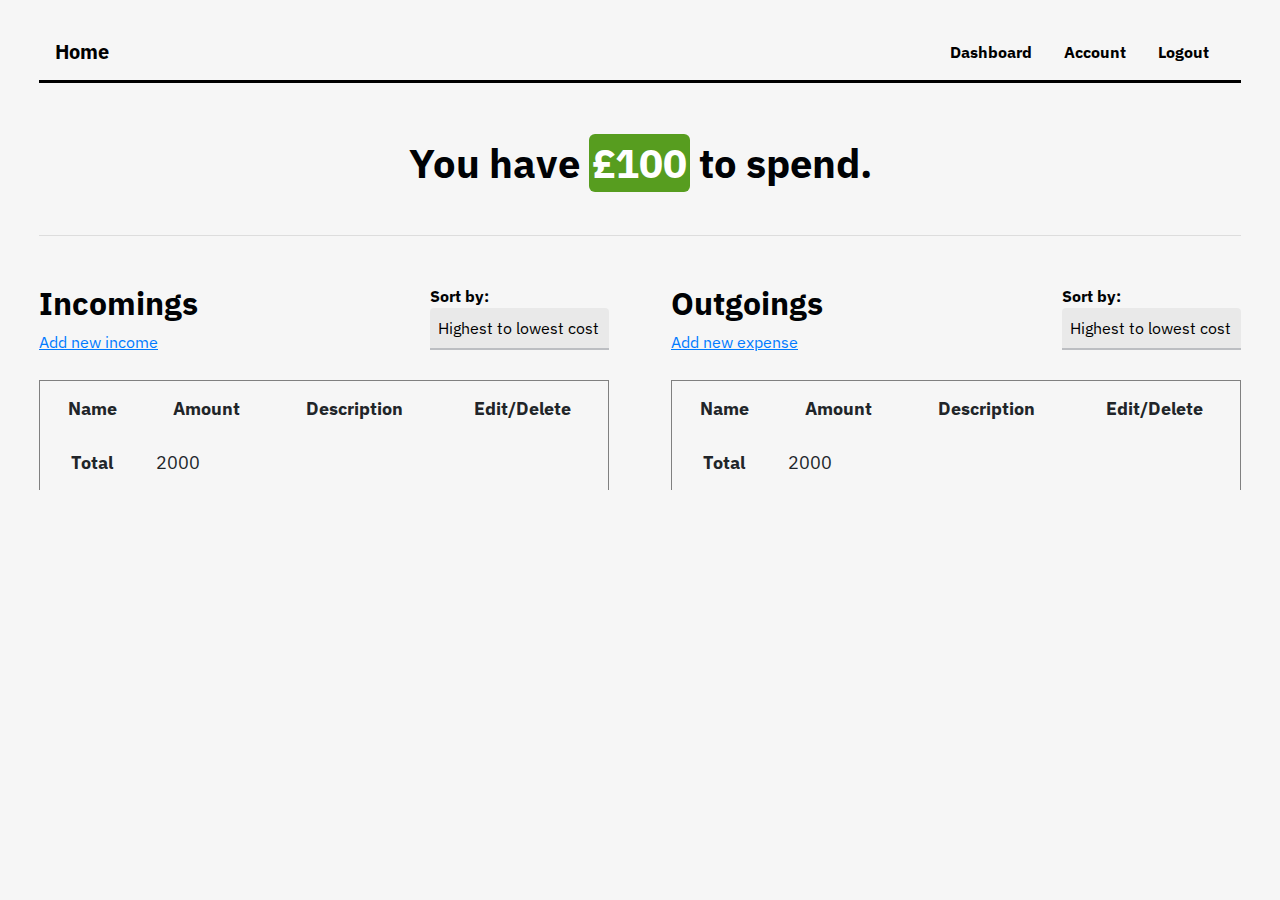
==== pages/index.html @ c0fead15 "Starting to add JS - trying to figure out how to manipulate DOM elements" ====
<!doctype html>
<html lang="en">

<head>
    <!-- Required meta tags -->
    <meta charset="utf-8">
    <meta name="viewport" content="width=device-width, initial-scale=1, shrink-to-fit=no">

    <!-- Bootstrap CSS -->
    <link rel="stylesheet" href="https://stackpath.bootstrapcdn.com/bootstrap/4.3.1/css/bootstrap.min.css"
        integrity="sha384-ggOyR0iXCbMQv3Xipma34MD+dH/1fQ784/j6cY/iJTQUOhcWr7x9JvoRxT2MZw1T" crossorigin="anonymous">

    <!-- Styles and Fonts -->
    <link rel="stylesheet" type="text/css" href="../css/style.css">
    <link href="https://fonts.googleapis.com/css?family=IBM+Plex+Mono|IBM+Plex+Sans:400,400i,700,700i&amp;display=swap"
        rel="stylesheet">

    <!-- Title -->
    <title>Budgeting and Bills</title>
</head>

<body class="wrap">
    <div class="container-fluid">

        <!-- Navbar -->
        <nav class="navbar navbar-expand">
            <div class="container-fluid">
                <div class="navbar-header">
                    <a class="navbar-brand" href="#">Home</a>
                </div>
                <ul class="nav navbar-nav navbar-right">
                    <li><a href="#"><span class=""></span>Dashboard</a></li>
                    <li><a href="#"><span class=""></span>Account</a></li>
                    <li><a href="#"><span class=""></span>Logout</a></li>
                </ul>
            </div>
        </nav>

        <br>

        <!-- Overview Panel -->
        <div class="overview_section">
            <div>
                <h1 class="text-center">You have <span class="monthly_total">£100</span> to spend.</h1>
            </div>
        </div>

        <hr>

        <!--EXPENSES AND INCOMINGS INPUT PANEL -->
        <div class="row">

            <!-- MODAL FOR INPUTING NEW DATA -->
            <div class="modal" id="myModal">
                <div class="modal-dialog">
                    <div class="modal-content">

                        <!-- Modal Header -->
                        <div class="modal-header">
                            <h4 class="modal-title">Modal Heading</h4>
                            <button type="button" class="close" data-dismiss="modal">&times;</button>
                        </div>

                        <!-- Modal body -->
                        <div class="modal-body">
                            Modal body..
                        </div>

                        <!-- Modal footer -->
                        <div class="modal-footer">
                            <button type="button" class="btn btn-danger" data-dismiss="modal">Close</button>
                        </div>

                    </div>
                </div>
            </div>


            <!-- INCOME -->
            <div class="col incomes">
                <header class="head">
                    <div class="left">
                        <h2>Incomings</h2>
                        <a id="new_income" data-toggle="modal" data-target="#myModal" href="#myModal" onclick='check()'>Add new
                            income</a>
                    </div>
                    <form class="right">
                        <labe><b>Sort by:</b></labe><br>
                        <select>
                            <option>Highest to lowest cost</option>
                            <option>Lowest to highest cost</option>
                            <option>Alphabetically</option>
                        </select>
                    </form>
                </header>

                <br><br>

                <!-- <div class="landing tac">
                        <h2 class="mb2">No income to show</h2>
                        <p class="mb0">You've got no bills to pay at the moment. <a href="/bills/add">Add one</a> if you
                            need to!</p>
                    </div> -->
                <div aria-hidden="true" class="breakdown flex">
                    <!-- <div class="breakdown__section" style="
                                    --itemColor: #000000;
                                    width: 1.6715830875123%;
                                ">
                    </div> -->
                </div>

                <table class="table borderless" id="income_list">
                    <thead>
                        <tr>
                            <th>Name</th>
                            <th class="table_float_right">Amount</th>
                            <th>Description</th>
                            <th>Edit/Delete</th>
                        </tr>
                    </thead>
                    <tbody>
                        <!-- <tr>
                            <td>Rent</td>
                            <td>1300</td>
                            <td>Rent</td>
                            <td>Edit/Delete</td>
                        </tr> -->
                    </tbody>
                    <tfoot>
                        <tr>
                            <th class="table_float_right">Total</th>
                            <td>2000</td>
                            <td colspan="2"></td>
                        </tr>
                    </tfoot>
                </table>
            </div>

            <!-- EXPENSES -->
            <div class="col expenses">
                <header class="head">
                    <div class="left">
                        <h2>Outgoings</h2>
                        <a id="new_expense"  data-toggle="modal" data-target="#myModal" href="#myModal" onclick='check()' >Add new expense</a>
                    </div>
                    <form class="right">
                        <labe><b>Sort by:</b></labe><br>
                        <select>
                            <option>Highest to lowest cost</option>
                            <option>Lowest to highest cost</option>
                            <option>Alphabetically</option>
                        </select>
                    </form>
                </header>

                <br><br>

                <!-- <div class="landing tac">
                        <h2 class="mb2">No expenses to show</h2>
                        <p class="mb0">You've got no bills to pay at the moment. <a href="/bills/add">Add one</a> if you
                            need to!</p>
                    </div> -->
                <div aria-hidden="true" class="breakdown flex">
                    <!-- <div class="breakdown__section" style="
                                        --itemColor: #000000;
                                        width: 83.579154375615%;
                                    ">
                            <span class="breakdown__item-name"></span></div> -->
                </div>
                <table class="table" id="expenses_list">
                    <thead>
                        <tr>
                            <th>Name</th>
                            <th>Amount</th>
                            <th>Description</th>
                            <th>Edit/Delete</th>
                        </tr>
                    </thead>
                    <tbody>
                        <!-- <tr>
                                    <td>Rent</td>
                                    <td>1300</td>
                                    <td>Rent</td>
                                    <td>Edit/Delete</td>
                                </tr> -->
                    </tbody>
                    <tfoot>
                        <tr>
                            <th>Total</th>
                            <td>2000</td>
                            <td colspan="2"></td>
                        </tr>
                    </tfoot>
                </table>
            </div>
        </div>
    </div>

    <footer>
    </footer>


    <script type='text/javascript'>
        function check() {
            if (document.getElementById('new_income')) {
                var modal = document.getElementById('myModal');
                document.querySelector('.modal-title').innerHTML = "Add a new income"
            } else if (document.getElementById('new_expense')) {
                var modal = document.getElementById('myModal');
                document.querySelector('.modal-title').innerHTML = "New a new expense"
                
            }
        }
    </script>


    <!-- jQuery first, then Popper.js, then Bootstrap JS -->
    <script src="https://code.jquery.com/jquery-3.3.1.slim.min.js"
        integrity="sha384-q8i/X+965DzO0rT7abK41JStQIAqVgRVzpbzo5smXKp4YfRvH+8abtTE1Pi6jizo" crossorigin="anonymous">
    </script>
    <script src="https://cdnjs.cloudflare.com/ajax/libs/popper.js/1.14.7/umd/popper.min.js"
        integrity="sha384-UO2eT0CpHqdSJQ6hJty5KVphtPhzWj9WO1clHTMGa3JDZwrnQq4sF86dIHNDz0W1" crossorigin="anonymous">
    </script>
    <script src="https://stackpath.bootstrapcdn.com/bootstrap/4.3.1/js/bootstrap.min.js"
        integrity="sha384-JjSmVgyd0p3pXB1rRibZUAYoIIy6OrQ6VrjIEaFf/nJGzIxFDsf4x0xIM+B07jRM" crossorigin="anonymous">
    </script>
</body>

</html>
---- css/style.css ----
:root {
    --highlight: #e54120;
    --gray0: #000205;
    --gray1: #36393f;
    --gray2: #bcbec2;
    --gray3: #f6f6f6;
    --red: #e54120;
    --text: var(--gray0);
    --meta: var(--gray1);
    --divider: var(--gray2);
    --background: var(--gray3);
    --safe: #579d1f;
    --unsafe: var(--red);
    --frugal: #ff9900;
    --inputBg: rgba(0, 0, 0, 0.05);
    --inputFocus: rgba(4, 89, 219, 0.1);
    --inputFocusBorder: #0459db;
}

body {
    font-family: 'IBM Plex Sans', sans-serif;
    color: var(--text);
    background-color: var(--background);
}


h1 {
    font-weight: bold;
    margin-bottom: 3rem;
}

h2 {
    font-weight: bold;
}


th {
    text-align: center;
}

hr {
    margin-top: 3rem;
    margin-bottom: 3rem;
}

a {
    text-decoration: underline;
}

select {
    box-sizing: border-box;
    padding: .25em .75em;
    background-color: var(--inputBg);
    -webkit-appearance: none;
    appearance: none;
    border: none;
    border-bottom: 2px solid var(--divider);
    border-radius: 4px 4px 0 0;
    background: var(--inputBg);
    padding: 0.5rem;
    -webkit-appearance: none;
    -moz-appearance: none;
    appearance: none;
    /* Remove default arrow */
}



/* table {
    margin-top: 3em;
    border-top-right-radius: 5px;
    border-top-left-radius: 5px;
    border-collapse: separate;
    border-top: 1px solid gray;
    border-left: 1px solid gray;
    border-right: 1px solid gray;
    font-size: 1.15em;
}

.table>tbody>tr>td, .table>tbody>tr>th,
.table>tfoot>tr>td, .table>tfoot>tr>th,
.table>thead>tr>td, .table>thead>tr>th
{
  border: 0
}

.table>tfoot>tr>td, .table>tfoot>tr>th {
    border: 1px solid black'
} */

.table>tbody>tr>td,
.table>tbody>tr>th,
.table>tfoot>tr>td,
.table>tfoot>tr>th,
.table>thead>tr>td,
.table>thead>tr>th {
    border: 0
}

.breakdown {
    margin-top: 3em;
    background-color: gray;
    border-top-right-radius: 5px;
    border-top-left-radius: 5px;
}

table {

    border-top: 1px solid gray;
    border-left: 1px solid gray;
    border-right: 1px solid gray;
    font-size: 1.15em;
    border-collapse: separate;
    border-spacing: 2px;
    border-color: grey;
}

thead {
    display: table-header-group;
    vertical-align: middle;
}

tbody {
    display: table-row-group;
    vertical-align: middle;
}

tfoot {
    display: table-footer-group;
    vertical-align: middle;
}

.navbar {
    background-color: var(--background);
    border-bottom: 3px solid black;
}

.navbar a {
    font-weight: 700;
    text-decoration: none;
    color: black;
}

.navbar-nav li {
    padding-left: 1rem;
    padding-right: 1rem;
    position: inline;
}

.left {
    float: left;
}

.right {
    float: right;
}

.form__field input,
.form__field select,
.form__field textarea {
    box-sizing: border-box;
    color: inherit;
    width: 100%;
    min-height: 2rem;
    padding: .25em .75em;
    background-color: var(--inputBg);
    -webkit-appearance: none;
    appearance: none;
    border: none;
    border-bottom: 2px solid var(--divider);
    border-radius: 4px 4px 0 0;
    font-weight: 400;
}

.wrap {
    max-width: 84rem;
    padding: 1.5rem;
    margin: 0 auto;
}

.container {
    margin: 0 0 0 0;
}

.incomes {
    margin-right: 1em;
}

.expenses {
    margin-left: 1em;
}

.overview_section {
    margin-top: 2em;
}

.monthly_total {
    background-color: var(--safe) ;
    border-radius: 6px;
    padding-top: 3px;
    padding-bottom: 3px;
    padding-right: 3px;
    padding-left: 3px;
    color: white;
}
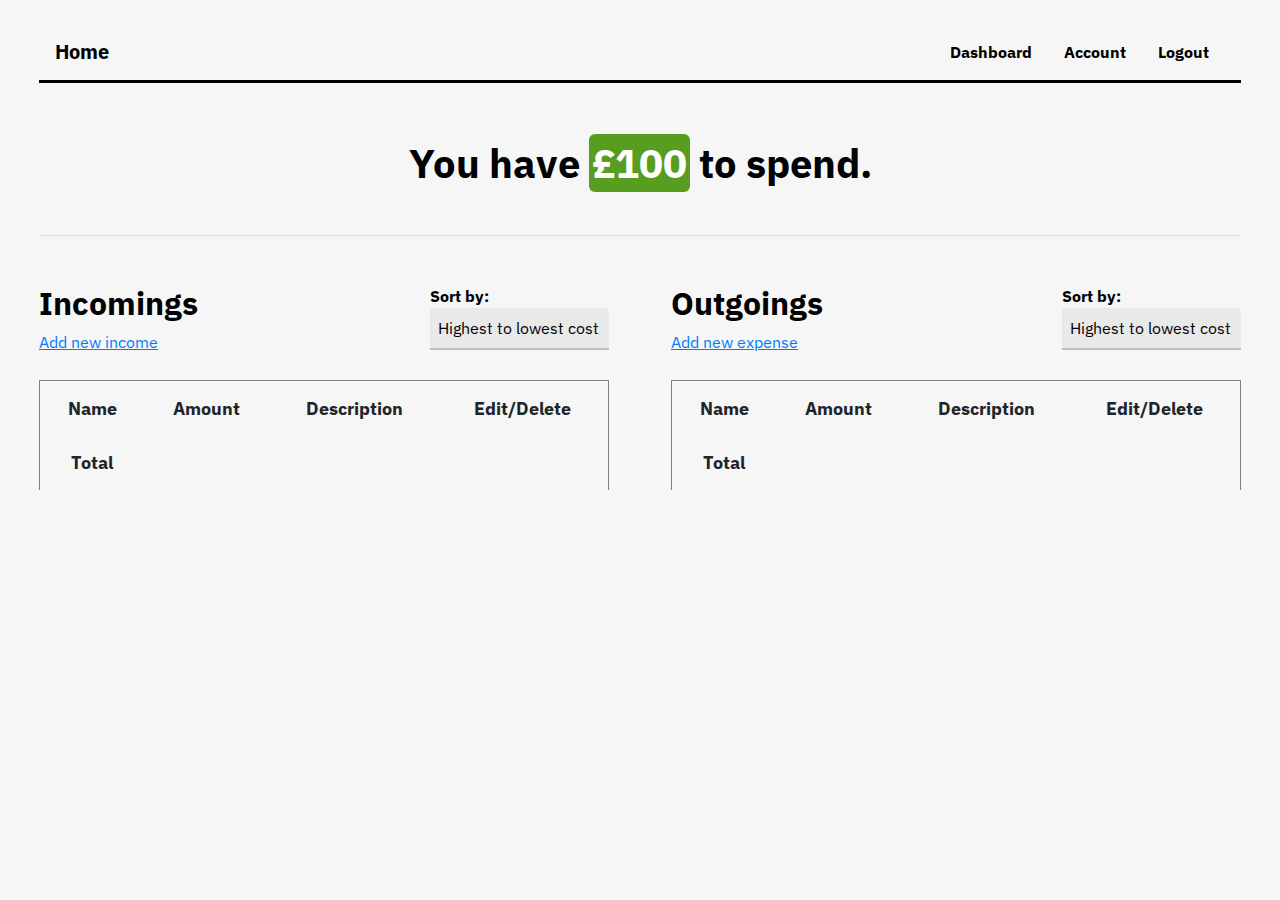
==== commit 327cd4c3: "Added functionality to add new UI elements, can now append new incomes and expenses" ====
--- a/pages/index.html
+++ b/pages/index.html
@@ -50,30 +50,79 @@
         <!--EXPENSES AND INCOMINGS INPUT PANEL -->
         <div class="row">
 
-            <!-- MODAL FOR INPUTING NEW DATA -->
-            <div class="modal" id="myModal">
+            <!-- MODAL FOR INPUTING NEW INCOME -->
+            <div class="modal" id="incomeModal">
                 <div class="modal-dialog">
                     <div class="modal-content">
 
                         <!-- Modal Header -->
                         <div class="modal-header">
-                            <h4 class="modal-title">Modal Heading</h4>
+                            <h3 class="modal-title">Add new income</h3>
                             <button type="button" class="close" data-dismiss="modal">&times;</button>
                         </div>
 
                         <!-- Modal body -->
                         <div class="modal-body">
-                            Modal body..
+                            <div class="form-field">
+                                <label><b>Income name</b></label><br>
+                                <input type="text" name="name" value="" id="income-name" placeholder="Rent" list="incomings">
+                            </div>
+                            <div class="form-field">
+                                <label><b>Income description</b></label>
+                                <textarea name="description" cols="40" rows="3" id="income-description"
+                                    placeholder="Home, home on the range"></textarea> </div>
+                            <div class="form-field">
+                                <label><b>Amount(in £)</b></label><br>
+                                <input type="text" name="amount" value="" id="income-amount" placeholder="400">
+                            </div>
                         </div>
 
                         <!-- Modal footer -->
                         <div class="modal-footer">
-                            <button type="button" class="btn btn-danger" data-dismiss="modal">Close</button>
-                        </div>
-
-                    </div>
-                </div>
-            </div>
+                            <!-- <button type="button" class="btn btn-danger mr-auto" data-dismiss="modal">Cancel</button> -->
+                            <button type="button" value="+" class="btn btn-success btn-block" id="income-button" data-dismiss="modal">Add</button>
+                        </div>
+
+                    </div>
+                </div>
+            </div>
+
+            <!-- MODAL FOR INPUTING NEW EXPENSE -->
+            <div class="modal" id="expenseModal">
+                    <div class="modal-dialog">
+                        <div class="modal-content">
+    
+                            <!-- Modal Header -->
+                            <div class="modal-header">
+                                <h3 class="modal-title">Add new expense</h3>
+                                <button type="button" class="close" data-dismiss="modal">&times;</button>
+                            </div>
+    
+                            <!-- Modal body -->
+                            <div class="modal-body">
+                                <div class="form-field">
+                                    <label><b>Expense name</b></label><br>
+                                    <input type="text" name="name" value="" id="expense-name" placeholder="Rent" list="outgoings">
+                                </div>
+                                <div class="form-field">
+                                    <label><b>Expense description</b></label>
+                                    <textarea name="description" cols="40" rows="3" id="expense-description"
+                                        placeholder="Home, home on the range"></textarea> </div>
+                                <div class="form-field">
+                                    <label><b>Amount(in £)</b></label><br>
+                                    <input type="text" name="amount" value="" id="expense-amount" placeholder="400">
+                                </div>
+                            </div>
+    
+                            <!-- Modal footer -->
+                            <div class="modal-footer">
+                                <!-- <button type="button" class="btn btn-danger mr-auto" data-dismiss="modal">Cancel</button> -->
+                                <button type="button" value="-" class="btn btn-success btn-block" id="expense-button" data-dismiss="modal">Add</button>
+                            </div>
+    
+                        </div>
+                    </div>
+                </div>
 
 
             <!-- INCOME -->
@@ -81,7 +130,7 @@
                 <header class="head">
                     <div class="left">
                         <h2>Incomings</h2>
-                        <a id="new_income" data-toggle="modal" data-target="#myModal" href="#myModal" onclick='check()'>Add new
+                        <a id="new_income" data-toggle="modal" data-target="#incomeModal" href="#incomeModal">Add new
                             income</a>
                     </div>
                     <form class="right">
@@ -118,18 +167,18 @@
                             <th>Edit/Delete</th>
                         </tr>
                     </thead>
-                    <tbody>
-                        <!-- <tr>
-                            <td>Rent</td>
-                            <td>1300</td>
-                            <td>Rent</td>
-                            <td>Edit/Delete</td>
+                    <tbody class="income_container">
+                        <!-- <tr id="income-0">
+                            <td class="income_name_row">Rent</td>
+                            <td class="income_amount_row">1300</td>
+                            <td class="income_description_row">Rent</td>
+                            <td class="delete_edit_income"><a class="edit_income_button">Edit</a> | <a class="delete_income_button">Delete</a></td>
                         </tr> -->
                     </tbody>
                     <tfoot>
                         <tr>
                             <th class="table_float_right">Total</th>
-                            <td>2000</td>
+                            <td></td>
                             <td colspan="2"></td>
                         </tr>
                     </tfoot>
@@ -141,7 +190,8 @@
                 <header class="head">
                     <div class="left">
                         <h2>Outgoings</h2>
-                        <a id="new_expense"  data-toggle="modal" data-target="#myModal" href="#myModal" onclick='check()' >Add new expense</a>
+                        <a id="new_expense" data-toggle="modal" data-target="#expenseModal" href="#expenseModal">Add new
+                            expense</a>
                     </div>
                     <form class="right">
                         <labe><b>Sort by:</b></labe><br>
@@ -176,18 +226,18 @@
                             <th>Edit/Delete</th>
                         </tr>
                     </thead>
-                    <tbody>
-                        <!-- <tr>
-                                    <td>Rent</td>
-                                    <td>1300</td>
-                                    <td>Rent</td>
-                                    <td>Edit/Delete</td>
-                                </tr> -->
+                    <tbody class="expenses_container">
+                        <!-- <tr id="expense-0">
+                            <td class="expense_name_row">Rent</td>
+                            <td class="expense_amount_row">1300</td>
+                            <td class="expense_description_row">Rent</td>
+                            <td class="delete_edit_expense"><a class="edit_expense_button">Edit</a> | <a class="delete_expense_button">Delete</a></td>
+                        </tr> -->
                     </tbody>
                     <tfoot>
                         <tr>
                             <th>Total</th>
-                            <td>2000</td>
+                            <td></td>
                             <td colspan="2"></td>
                         </tr>
                     </tfoot>
@@ -200,19 +250,8 @@
     </footer>
 
 
-    <script type='text/javascript'>
-        function check() {
-            if (document.getElementById('new_income')) {
-                var modal = document.getElementById('myModal');
-                document.querySelector('.modal-title').innerHTML = "Add a new income"
-            } else if (document.getElementById('new_expense')) {
-                var modal = document.getElementById('myModal');
-                document.querySelector('.modal-title').innerHTML = "New a new expense"
-                
-            }
-        }
-    </script>
-
+    <!-- My script -->
+    <script src="../scripts/script.js"></script>
 
     <!-- jQuery first, then Popper.js, then Bootstrap JS -->
     <script src="https://code.jquery.com/jquery-3.3.1.slim.min.js"
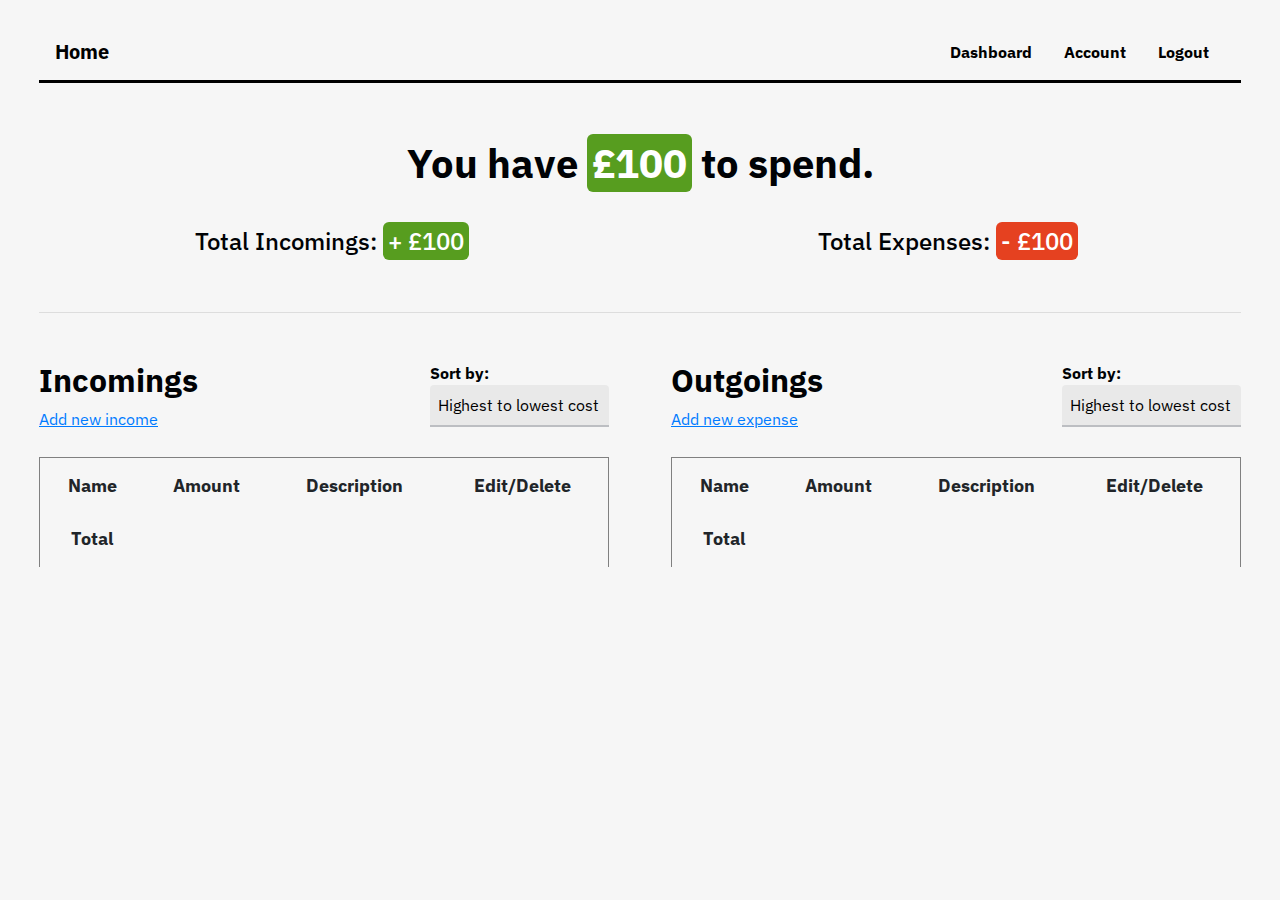
==== commit e9ce3447: "Making budget update on the UI" ====
--- a/pages/index.html
+++ b/pages/index.html
@@ -43,6 +43,15 @@
             <div>
                 <h1 class="text-center">You have <span class="monthly_total">£100</span> to spend.</h1>
             </div>
+            <div class="row">
+                <div class="col totals_overview" >
+                    <h4 class="text-center">Total Incomings: <span class="monthly_total_income">+ £100</span></h4>
+                </div>
+                <div class="col totals_overview">
+                    <h4 class="text-center">Total Expenses: <span class="monthly_total_expense">- £100</span></h4>
+                </div>
+            </div>
+
         </div>
 
         <hr>
@@ -65,7 +74,8 @@
                         <div class="modal-body">
                             <div class="form-field">
                                 <label><b>Income name</b></label><br>
-                                <input type="text" name="name" value="" id="income-name" placeholder="Rent" list="incomings">
+                                <input type="text" name="name" value="" id="income-name" placeholder="Rent"
+                                    list="incomings">
                             </div>
                             <div class="form-field">
                                 <label><b>Income description</b></label>
@@ -80,7 +90,8 @@
                         <!-- Modal footer -->
                         <div class="modal-footer">
                             <!-- <button type="button" class="btn btn-danger mr-auto" data-dismiss="modal">Cancel</button> -->
-                            <button type="button" value="+" class="btn btn-success btn-block" id="income-button" data-dismiss="modal">Add</button>
+                            <button type="button" value="+" class="btn btn-success btn-block" id="income-button"
+                                data-dismiss="modal">Add</button>
                         </div>
 
                     </div>
@@ -89,40 +100,42 @@
 
             <!-- MODAL FOR INPUTING NEW EXPENSE -->
             <div class="modal" id="expenseModal">
-                    <div class="modal-dialog">
-                        <div class="modal-content">
-    
-                            <!-- Modal Header -->
-                            <div class="modal-header">
-                                <h3 class="modal-title">Add new expense</h3>
-                                <button type="button" class="close" data-dismiss="modal">&times;</button>
-                            </div>
-    
-                            <!-- Modal body -->
-                            <div class="modal-body">
-                                <div class="form-field">
-                                    <label><b>Expense name</b></label><br>
-                                    <input type="text" name="name" value="" id="expense-name" placeholder="Rent" list="outgoings">
-                                </div>
-                                <div class="form-field">
-                                    <label><b>Expense description</b></label>
-                                    <textarea name="description" cols="40" rows="3" id="expense-description"
-                                        placeholder="Home, home on the range"></textarea> </div>
-                                <div class="form-field">
-                                    <label><b>Amount(in £)</b></label><br>
-                                    <input type="text" name="amount" value="" id="expense-amount" placeholder="400">
-                                </div>
-                            </div>
-    
-                            <!-- Modal footer -->
-                            <div class="modal-footer">
-                                <!-- <button type="button" class="btn btn-danger mr-auto" data-dismiss="modal">Cancel</button> -->
-                                <button type="button" value="-" class="btn btn-success btn-block" id="expense-button" data-dismiss="modal">Add</button>
-                            </div>
-    
-                        </div>
-                    </div>
-                </div>
+                <div class="modal-dialog">
+                    <div class="modal-content">
+
+                        <!-- Modal Header -->
+                        <div class="modal-header">
+                            <h3 class="modal-title">Add new expense</h3>
+                            <button type="button" class="close" data-dismiss="modal">&times;</button>
+                        </div>
+
+                        <!-- Modal body -->
+                        <div class="modal-body">
+                            <div class="form-field">
+                                <label><b>Expense name</b></label><br>
+                                <input type="text" name="name" value="" id="expense-name" placeholder="Rent"
+                                    list="outgoings">
+                            </div>
+                            <div class="form-field">
+                                <label><b>Expense description</b></label>
+                                <textarea name="description" cols="40" rows="3" id="expense-description"
+                                    placeholder="Home, home on the range"></textarea> </div>
+                            <div class="form-field">
+                                <label><b>Amount(in £)</b></label><br>
+                                <input type="text" name="amount" value="" id="expense-amount" placeholder="400">
+                            </div>
+                        </div>
+
+                        <!-- Modal footer -->
+                        <div class="modal-footer">
+                            <!-- <button type="button" class="btn btn-danger mr-auto" data-dismiss="modal">Cancel</button> -->
+                            <button type="button" value="-" class="btn btn-success btn-block" id="expense-button"
+                                data-dismiss="modal">Add</button>
+                        </div>
+
+                    </div>
+                </div>
+            </div>
 
 
             <!-- INCOME -->
--- a/css/style.css
+++ b/css/style.css
@@ -24,9 +24,10 @@
 }
 
 
-h1 {
+h1,
+h3 {
     font-weight: bold;
-    margin-bottom: 3rem;
+    /* margin-bottom: 3rem; */
 }
 
 h2 {
@@ -194,12 +195,88 @@
     margin-top: 2em;
 }
 
-.monthly_total {
-    background-color: var(--safe) ;
+.monthly_total, .monthly_total_income{
+    background-color: var(--safe);
     border-radius: 6px;
     padding-top: 3px;
     padding-bottom: 3px;
-    padding-right: 3px;
-    padding-left: 3px;
+    padding-right: 5px;
+    padding-left: 5px;
     color: white;
-}+}
+
+.monthly_total_expense {
+    background-color: var(--red);
+    border-radius: 6px;
+    padding-top: 3px;
+    padding-bottom: 3px;
+    padding-right: 5px;
+    padding-left: 5px;
+    color: white;
+}
+
+.form-field {
+    max-width: 24em;
+    margin-bottom: 1.5rem;
+}
+
+.form-field input,
+.fform-field select,
+.form-field textarea {
+    box-sizing: border-box;
+    color: inherit;
+    width: 100%;
+    min-height: 2rem;
+    padding: .25em .75em;
+    background-color: var(--inputBg);
+    -webkit-appearance: none;
+    appearance: none;
+    border: none;
+    border-bottom: 2px solid var(--divider);
+    border-radius: 4px 4px 0 0;
+}
+
+.modal {
+    margin: 0 auto;
+}
+
+.modal-content {
+    background-color: var(--background);
+}
+
+.btn-success {
+    padding: 0.5em;
+    border-radius: 6px;
+    color: white;
+}
+
+/* .tooltip {
+    position: relative;
+    display: inline-block;
+    border-bottom: 1px dotted black;
+  }
+  
+  .tooltip .tooltiptext {
+    visibility: hidden;
+    width: 120px;
+    background-color: black;
+    color: #fff;
+    text-align: center;
+    border-radius: 6px;
+    padding: 5px 0;
+  
+    /* Position the tooltip */
+    /* position: absolute;
+    z-index: 1;
+  }
+  
+  .tooltip:hover .tooltiptext {
+    visibility: visible;
+  } */
+
+  .totals_overview {
+      /* border:1px solid var(--gray2);  */
+      padding-top: 2em; 
+      /* margin: 1em;  */
+      border-radius: 6px;"
+  }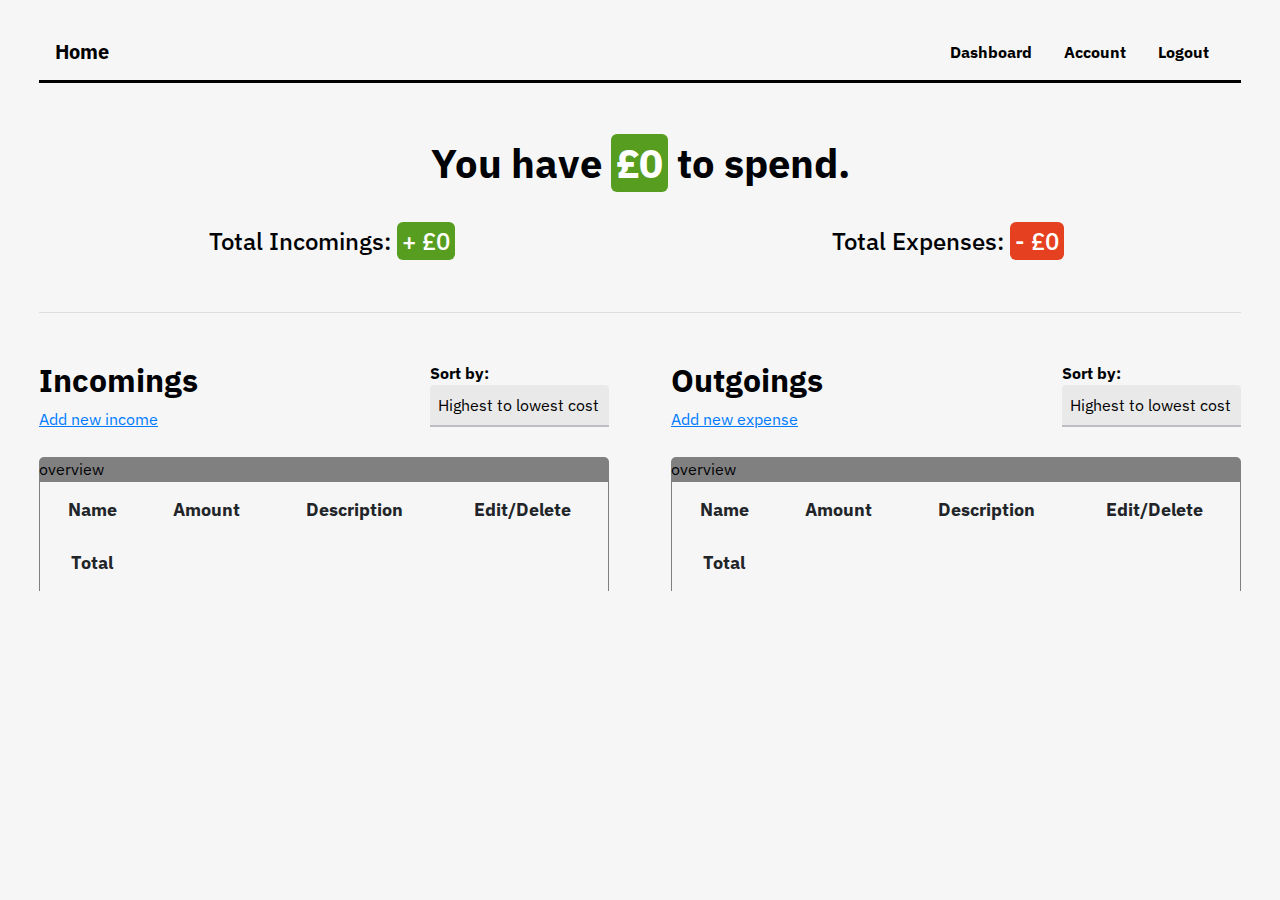
==== commit 9937a327: "Begining to add remove item functionality" ====
--- a/pages/index.html
+++ b/pages/index.html
@@ -20,7 +20,7 @@
 </head>
 
 <body class="wrap">
-    <div class="container-fluid">
+    <main class="container-fluid">
 
         <!-- Navbar -->
         <nav class="navbar navbar-expand">
@@ -34,30 +34,28 @@
                     <li><a href="#"><span class=""></span>Logout</a></li>
                 </ul>
             </div>
-        </nav>
-
-        <br>
+        </nav><br>
 
         <!-- Overview Panel -->
-        <div class="overview_section">
+        <section class="overview-section">
             <div>
-                <h1 class="text-center">You have <span class="monthly_total">£100</span> to spend.</h1>
+                <h1 class="text-center">You have <span class="monthly-total">£0</span> to spend.</h1>
             </div>
             <div class="row">
-                <div class="col totals_overview" >
-                    <h4 class="text-center">Total Incomings: <span class="monthly_total_income">+ £100</span></h4>
-                </div>
-                <div class="col totals_overview">
-                    <h4 class="text-center">Total Expenses: <span class="monthly_total_expense">- £100</span></h4>
-                </div>
-            </div>
-
-        </div>
+                <div class="col totals-overview">
+                    <h4 class="text-center">Total Incomings: <span class="monthly-total-income">+ £0</span></h4>
+                </div>
+                <div class="col totals-overview">
+                    <h4 class="text-center">Total Expenses: <span class="monthly-total-expense">- £0</span></h4>
+                </div>
+            </div>
+
+        </section>     
 
         <hr>
 
         <!--EXPENSES AND INCOMINGS INPUT PANEL -->
-        <div class="row">
+        <section class="row">
 
             <!-- MODAL FOR INPUTING NEW INCOME -->
             <div class="modal" id="incomeModal">
@@ -139,7 +137,7 @@
 
 
             <!-- INCOME -->
-            <div class="col incomes">
+            <section class="col incomes">
                 <header class="head">
                     <div class="left">
                         <h2>Incomings</h2>
@@ -158,17 +156,30 @@
 
                 <br><br>
 
+                <!-- <div class="items_lists_incomes">
+                    <div class="landing tac row">
+                        <h2 class="mb2">No expenses to show</h2>
+                        <p class="mb0">You\'ve got no bills to pay at the moment. <a href="/bills/add">Add one</a> if
+                            you need to!</p>
+                    </div>
+                </div> -->
+
+                <!-- paste incomes table here -->
+                <!-- <div class="landing tac">
+                        <h2 class="mb2">No expenses to show</h2>
+                        <p class="mb0">You've got no bills to pay at the moment. <a href="/bills/add">Add one</a> if you
+                            need to!</p>
+                    </div> -->
+
+
+
                 <!-- <div class="landing tac">
                         <h2 class="mb2">No income to show</h2>
                         <p class="mb0">You've got no bills to pay at the moment. <a href="/bills/add">Add one</a> if you
                             need to!</p>
                     </div> -->
                 <div aria-hidden="true" class="breakdown flex">
-                    <!-- <div class="breakdown__section" style="
-                                    --itemColor: #000000;
-                                    width: 1.6715830875123%;
-                                ">
-                    </div> -->
+                    <div class="breakdown-section">overview</div>
                 </div>
 
                 <table class="table borderless" id="income_list">
@@ -182,11 +193,11 @@
                     </thead>
                     <tbody class="income_container">
                         <!-- <tr id="income-0">
-                            <td class="income_name_row">Rent</td>
-                            <td class="income_amount_row">1300</td>
-                            <td class="income_description_row">Rent</td>
-                            <td class="delete_edit_income"><a class="edit_income_button">Edit</a> | <a class="delete_income_button">Delete</a></td>
-                        </tr> -->
+                                <td class="income_name_row">Rent</td>
+                                <td class="income_amount_row">1300</td>
+                                <td class="income_description_row">Rent</td>
+                                <td class="delete_edit_income"><a class="edit_income_button">Edit</a> | <a class="delete_income_button">Delete</a></td>
+                            </tr> -->
                     </tbody>
                     <tfoot>
                         <tr>
@@ -196,7 +207,10 @@
                         </tr>
                     </tfoot>
                 </table>
-            </div>
+
+
+
+            </section>
 
             <!-- EXPENSES -->
             <div class="col expenses">
@@ -218,17 +232,15 @@
 
                 <br><br>
 
-                <!-- <div class="landing tac">
-                        <h2 class="mb2">No expenses to show</h2>
-                        <p class="mb0">You've got no bills to pay at the moment. <a href="/bills/add">Add one</a> if you
-                            need to!</p>
-                    </div> -->
+                <div class="items_lists_expenses"></div>
+
+                <!-- paste expenses table here -->
+
+
+
+
                 <div aria-hidden="true" class="breakdown flex">
-                    <!-- <div class="breakdown__section" style="
-                                        --itemColor: #000000;
-                                        width: 83.579154375615%;
-                                    ">
-                            <span class="breakdown__item-name"></span></div> -->
+                    <div class="breakdown-section">overview</div>
                 </div>
                 <table class="table" id="expenses_list">
                     <thead>
@@ -241,11 +253,11 @@
                     </thead>
                     <tbody class="expenses_container">
                         <!-- <tr id="expense-0">
-                            <td class="expense_name_row">Rent</td>
-                            <td class="expense_amount_row">1300</td>
-                            <td class="expense_description_row">Rent</td>
-                            <td class="delete_edit_expense"><a class="edit_expense_button">Edit</a> | <a class="delete_expense_button">Delete</a></td>
-                        </tr> -->
+                                <td class="expense_name_row">Rent</td>
+                                <td class="expense_amount_row">1300</td>
+                                <td class="expense_description_row">Rent</td>
+                                <td class="delete_edit_expense"><a class="edit_expense_button">Edit</a> | <a class="delete_expense_button">Delete</a></td>
+                            </tr> -->
                     </tbody>
                     <tfoot>
                         <tr>
@@ -256,8 +268,8 @@
                     </tfoot>
                 </table>
             </div>
-        </div>
-    </div>
+        </section>
+    </main>
 
     <footer>
     </footer>
--- a/css/style.css
+++ b/css/style.css
@@ -191,11 +191,11 @@
     margin-left: 1em;
 }
 
-.overview_section {
+.overview-section {
     margin-top: 2em;
 }
 
-.monthly_total, .monthly_total_income{
+.monthly-total, .monthly-total-income{
     background-color: var(--safe);
     border-radius: 6px;
     padding-top: 3px;
@@ -205,7 +205,7 @@
     color: white;
 }
 
-.monthly_total_expense {
+.monthly-total-expense {
     background-color: var(--red);
     border-radius: 6px;
     padding-top: 3px;
@@ -274,9 +274,22 @@
     visibility: visible;
   } */
 
-  .totals_overview {
+  .totals-overview {
       /* border:1px solid var(--gray2);  */
       padding-top: 2em; 
       /* margin: 1em;  */
       border-radius: 6px;"
+  }
+
+  .breakdown-section {
+    --itemColor: black;
+    width: 1.6715830875123%;
+  }
+
+  .input-panel {
+      margin-top: 2em;
+  }
+
+  .edit-delete {
+      color: blue;
   }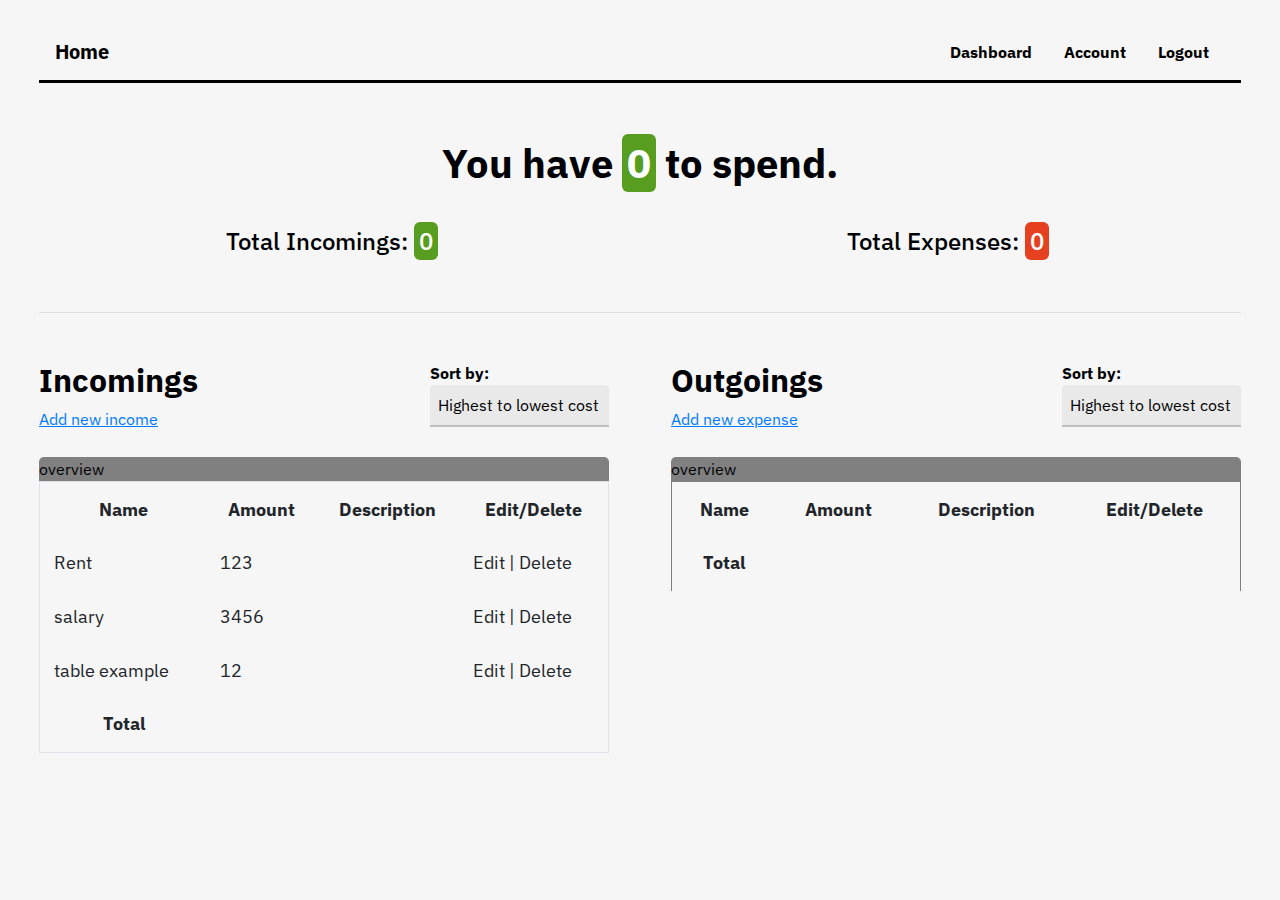
==== commit 3d59bb18: "Added sorting to expeses table too. Cleaned up code" ====
--- a/pages/index.html
+++ b/pages/index.html
@@ -39,23 +39,23 @@
         <!-- Overview Panel -->
         <section class="overview-section">
             <div>
-                <h1 class="text-center">You have <span class="monthly-total">£0</span> to spend.</h1>
+                <h1 class="text-center">You have <span class="monthly-total"> </span> to spend.</h1>
             </div>
             <div class="row">
                 <div class="col totals-overview">
-                    <h4 class="text-center">Total Incomings: <span class="monthly-total-income">+ £0</span></h4>
+                    <h4 class="text-center">Total Incomings: <span class="monthly-total-income"> </span></h4>
                 </div>
                 <div class="col totals-overview">
-                    <h4 class="text-center">Total Expenses: <span class="monthly-total-expense">- £0</span></h4>
-                </div>
-            </div>
-
-        </section>     
+                    <h4 class="text-center">Total Expenses: <span class="monthly-total-expense"> </span></h4>
+                </div>
+            </div>
+
+        </section>
 
         <hr>
 
         <!--EXPENSES AND INCOMINGS INPUT PANEL -->
-        <section class="row">
+        <section class="row main-row">
 
             <!-- MODAL FOR INPUTING NEW INCOME -->
             <div class="modal" id="incomeModal">
@@ -146,10 +146,10 @@
                     </div>
                     <form class="right">
                         <labe><b>Sort by:</b></labe><br>
-                        <select>
-                            <option>Highest to lowest cost</option>
-                            <option>Lowest to highest cost</option>
-                            <option>Alphabetically</option>
+                        <select id="income-select">
+                            <option value="high-low">Highest to lowest cost</option>
+                            <option value="low-high">Lowest to highest cost</option>
+                            <option value="alphabetically">Alphabetically</option>
                         </select>
                     </form>
                 </header>
@@ -182,7 +182,8 @@
                     <div class="breakdown-section">overview</div>
                 </div>
 
-                <table class="table borderless" id="income_list">
+                <table class="table table-bordered" id="income_list">
+                    <!-- <col span="4" style="border-top: 1px solid lightgray;" /> -->
                     <thead>
                         <tr>
                             <th>Name</th>
@@ -192,15 +193,35 @@
                         </tr>
                     </thead>
                     <tbody class="income_container">
-                        <!-- <tr id="income-0">
-                                <td class="income_name_row">Rent</td>
-                                <td class="income_amount_row">1300</td>
-                                <td class="income_description_row">Rent</td>
-                                <td class="delete_edit_income"><a class="edit_income_button">Edit</a> | <a class="delete_income_button">Delete</a></td>
-                            </tr> -->
+
+
+                        <tr id="income-0">
+                            <td class="income_name_row">Rent</td>
+                            <td class="income_amount_row">123</td>
+                            <td class="income_description_row"></td>
+                            <td class="delete_edit_income"><a class="edit-delete" id="edit_income_0">Edit</a> |
+                                <a class="edit-delete" id="delete_income_0">Delete</a></td>
+                        </tr>   
+
+                        <tr id="income-1">
+                                <td class="income_name_row">salary</td>
+                                <td class="income_amount_row">3456</td>
+                                <td class="income_description_row"></td>
+                                <td class="delete_edit_income"><a class="edit-delete" id="edit_income_1">Edit</a> |
+                                    <a class="edit-delete" id="delete_income_1">Delete</a></td>
+                            </tr>   
+
+                            <tr id="income-2">
+                                    <td class="income_name_row">table example</td>
+                                    <td class="income_amount_row">12</td>
+                                    <td class="income_description_row"></td>
+                                    <td class="delete_edit_income"><a class="edit-delete" id="edit_income_2">Edit</a> |
+                                        <a class="edit-delete" id="delete_income_2">Delete</a></td>
+                                </tr>   
+
                     </tbody>
                     <tfoot>
-                        <tr>
+                        <tr class="no-bottom-border">
                             <th class="table_float_right">Total</th>
                             <td></td>
                             <td colspan="2"></td>
@@ -209,11 +230,10 @@
                 </table>
 
 
-
             </section>
 
             <!-- EXPENSES -->
-            <div class="col expenses">
+            <section class="col expenses">
                 <header class="head">
                     <div class="left">
                         <h2>Outgoings</h2>
@@ -222,10 +242,10 @@
                     </div>
                     <form class="right">
                         <labe><b>Sort by:</b></labe><br>
-                        <select>
-                            <option>Highest to lowest cost</option>
-                            <option>Lowest to highest cost</option>
-                            <option>Alphabetically</option>
+                        <select id="expenses-select">
+                            <option value="high-low">Highest to lowest cost</option>
+                            <option value="low-high">Lowest to highest cost</option>
+                            <option value="alphabetically">Alphabetically</option>
                         </select>
                     </form>
                 </header>
@@ -267,7 +287,7 @@
                         </tr>
                     </tfoot>
                 </table>
-            </div>
+            </section>
         </section>
     </main>
 
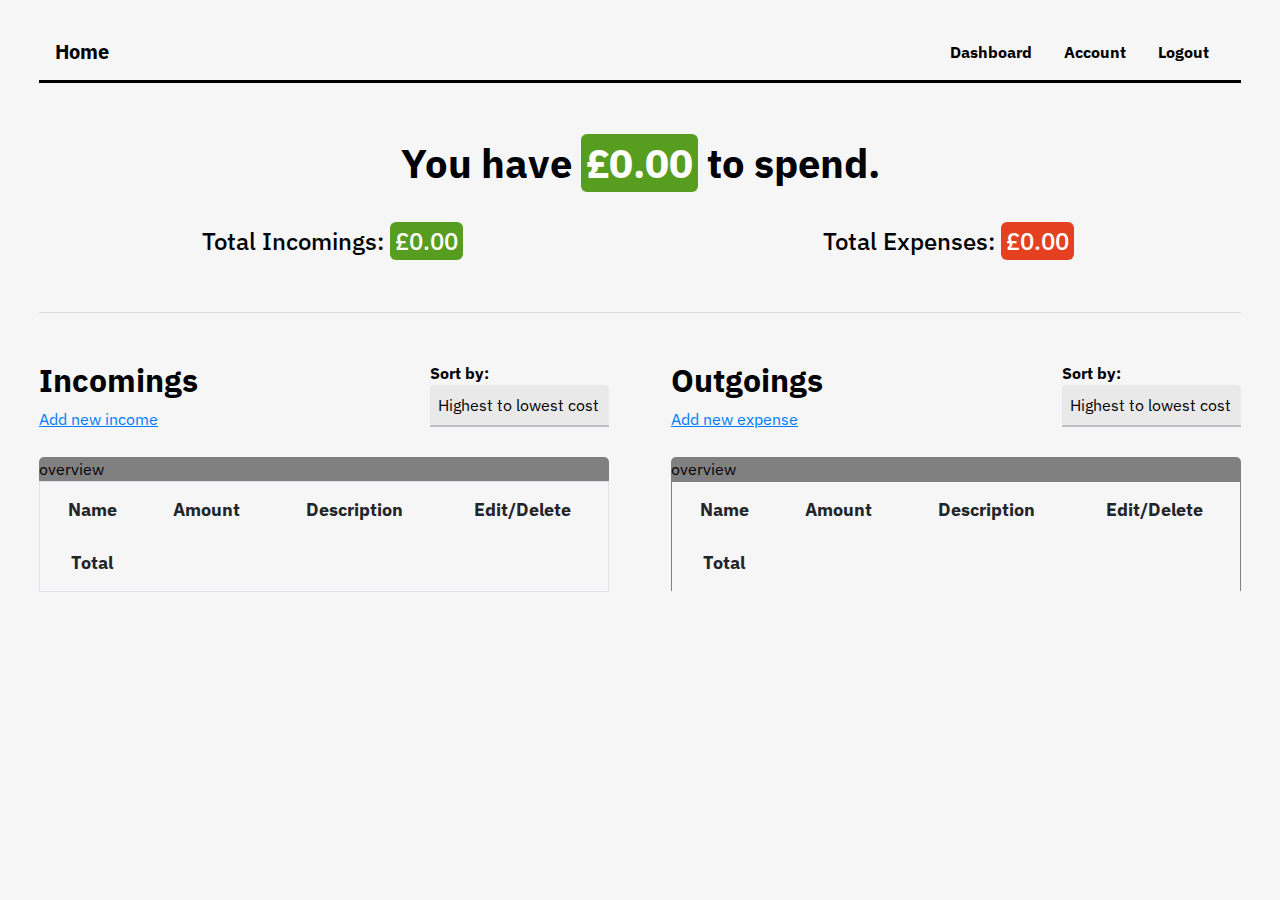
==== commit 0fdf8e65: "Adding editing functionality" ====
--- a/pages/index.html
+++ b/pages/index.html
@@ -111,6 +111,45 @@
                         <div class="modal-body">
                             <div class="form-field">
                                 <label><b>Expense name</b></label><br>
+                                <input type="text" name="name" value="" id="expense-name" placeholder="Rent"
+                                    list="outgoings">
+                            </div>
+                            <div class="form-field">
+                                <label><b>Expense description</b></label>
+                                <textarea name="description" cols="40" rows="3" id="expense-description"
+                                    placeholder="Home, home on the range"></textarea> </div>
+                            <div class="form-field">
+                                <label><b>Amount(in £)</b></label><br>
+                                <input type="text" name="amount" value="" id="expense-amount" placeholder="400">
+                            </div>
+                        </div>
+
+                        <!-- Modal footer -->
+                        <div class="modal-footer">
+                            <!-- <button type="button" class="btn btn-danger mr-auto" data-dismiss="modal">Cancel</button> -->
+                            <button type="button" value="-" class="btn btn-success btn-block" id="expense-button"
+                                data-dismiss="modal">Add</button>
+                        </div>
+
+                    </div>
+                </div>
+            </div>
+
+            <!-- MODAL FOR EDITING EXPENSE -->
+            <div class="modal" id="editExpenseModal">
+                <div class="modal-dialog">
+                    <div class="modal-content">
+
+                        <!-- Modal Header -->
+                        <div class="modal-header">
+                            <h3 class="modal-title">Edit expense</h3>
+                            <button type="button" class="close" data-dismiss="modal">&times;</button>
+                        </div>
+
+                        <!-- Modal body -->
+                        <div class="modal-body">
+                            <div class="form-field">
+                                <label><b>Change  name</b></label><br>
                                 <input type="text" name="name" value="" id="expense-name" placeholder="Rent"
                                     list="outgoings">
                             </div>
@@ -193,31 +232,6 @@
                         </tr>
                     </thead>
                     <tbody class="income_container">
-
-
-                        <tr id="income-0">
-                            <td class="income_name_row">Rent</td>
-                            <td class="income_amount_row">123</td>
-                            <td class="income_description_row"></td>
-                            <td class="delete_edit_income"><a class="edit-delete" id="edit_income_0">Edit</a> |
-                                <a class="edit-delete" id="delete_income_0">Delete</a></td>
-                        </tr>   
-
-                        <tr id="income-1">
-                                <td class="income_name_row">salary</td>
-                                <td class="income_amount_row">3456</td>
-                                <td class="income_description_row"></td>
-                                <td class="delete_edit_income"><a class="edit-delete" id="edit_income_1">Edit</a> |
-                                    <a class="edit-delete" id="delete_income_1">Delete</a></td>
-                            </tr>   
-
-                            <tr id="income-2">
-                                    <td class="income_name_row">table example</td>
-                                    <td class="income_amount_row">12</td>
-                                    <td class="income_description_row"></td>
-                                    <td class="delete_edit_income"><a class="edit-delete" id="edit_income_2">Edit</a> |
-                                        <a class="edit-delete" id="delete_income_2">Delete</a></td>
-                                </tr>   
 
                     </tbody>
                     <tfoot>
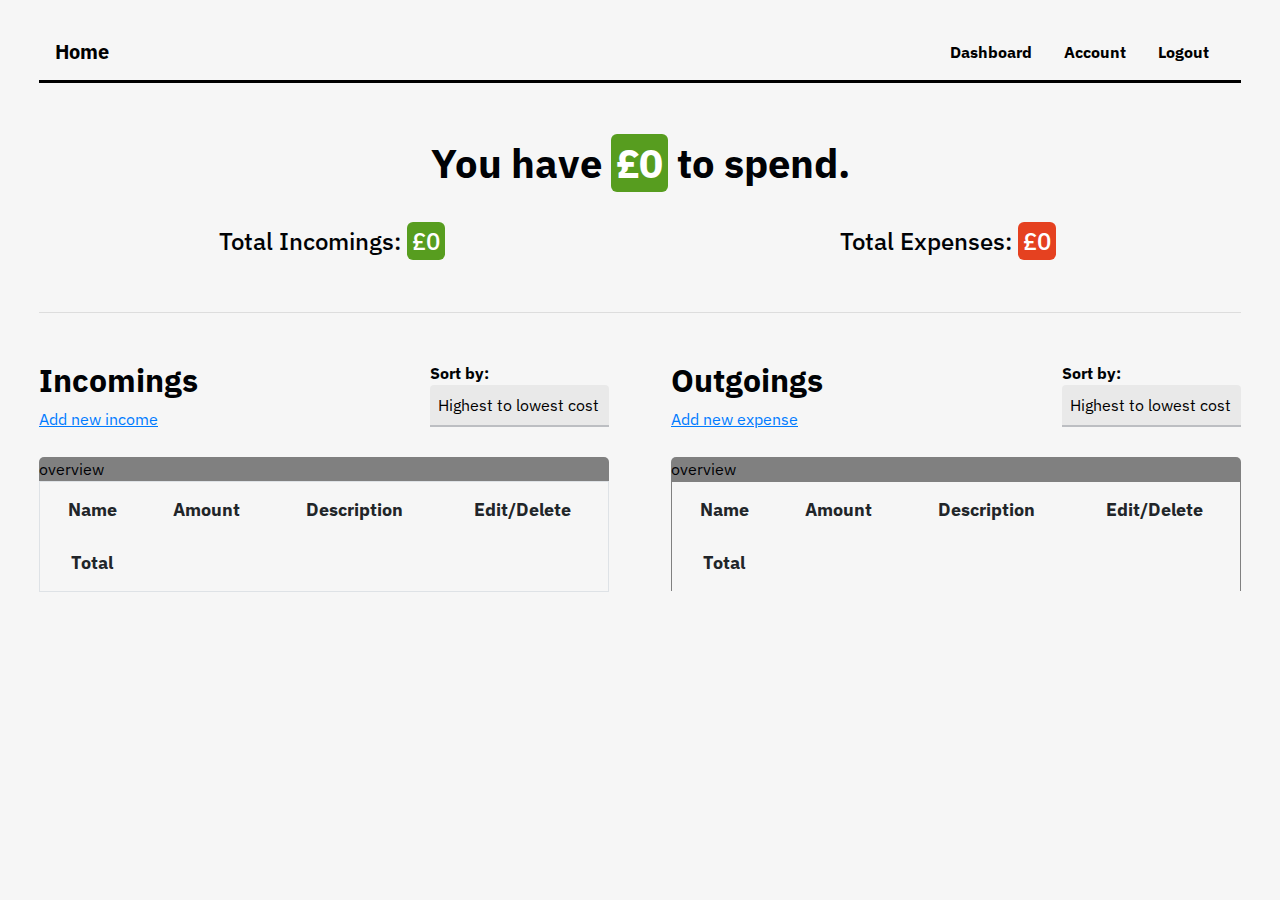
==== commit a3d7c7e1: "Adding form validation" ====
--- a/pages/index.html
+++ b/pages/index.html
@@ -29,7 +29,7 @@
                     <a class="navbar-brand" href="#">Home</a>
                 </div>
                 <ul class="nav navbar-nav navbar-right">
-                    <li><a href="#"><span class=""></span>Dashboard</a></li>
+                    <li><a href="#index.html"><span class=""></span>Dashboard</a></li>
                     <li><a href="#"><span class=""></span>Account</a></li>
                     <li><a href="#"><span class=""></span>Logout</a></li>
                 </ul>
@@ -58,121 +58,125 @@
         <section class="row main-row">
 
             <!-- MODAL FOR INPUTING NEW INCOME -->
-            <div class="modal" id="incomeModal">
-                <div class="modal-dialog">
-                    <div class="modal-content">
-
-                        <!-- Modal Header -->
-                        <div class="modal-header">
-                            <h3 class="modal-title">Add new income</h3>
-                            <button type="button" class="close" data-dismiss="modal">&times;</button>
+            <form action="" method="POST" id="form1">
+                <div class="modal" id="incomeModal">
+                    <div class="modal-dialog">
+                        <div class="modal-content">
+
+                            <!-- Modal Header -->
+                            <div class="modal-header">
+                                <h3 class="modal-title">Add new income</h3>
+                                <button type="button" class="close" data-dismiss="modal">&times;</button>
+                            </div>
+
+                            <!-- Modal body -->
+                            <div class="modal-body">
+                                <div class="form-field">
+                                    <label><b>Income name</b></label><br>
+                                    <input type="text" name="name" value="" id="income-name" placeholder="Rent"
+                                        list="incomings" required/>
+                                </div>
+                                <div class="form-field">
+                                    <label><b>Income description</b></label>
+                                    <textarea name="description" cols="40" rows="3" id="income-description"
+                                        placeholder="Home, home on the range"></textarea> </div>
+                                <div class="form-field">
+                                    <label><b>Amount(in £)</b></label><br>
+                                    <input type="text" name="amount" value="" id="income-amount" placeholder="400" required/>
+                                </div>
+                            </div>
+
+                            <!-- Modal footer -->
+                            <div class="modal-footer">
+                                <!-- <button type="button" class="btn btn-danger mr-auto" data-dismiss="modal">Cancel</button> -->
+                                <button type="submit" value="+" class="btn btn-success btn-block" id="income-button" data-dismiss="modal">Add</button>
+                            </div>
                         </div>
-
-                        <!-- Modal body -->
-                        <div class="modal-body">
-                            <div class="form-field">
-                                <label><b>Income name</b></label><br>
-                                <input type="text" name="name" value="" id="income-name" placeholder="Rent"
-                                    list="incomings">
-                            </div>
-                            <div class="form-field">
-                                <label><b>Income description</b></label>
-                                <textarea name="description" cols="40" rows="3" id="income-description"
-                                    placeholder="Home, home on the range"></textarea> </div>
-                            <div class="form-field">
-                                <label><b>Amount(in £)</b></label><br>
-                                <input type="text" name="amount" value="" id="income-amount" placeholder="400">
-                            </div>
+                    </div>
+                </div>
+            </form>
+
+            <!-- MODAL FOR INPUTING NEW EXPENSE -->
+            <form action="" method="POST" id="form2">
+                <div class="modal" id="expenseModal">
+                    <div class="modal-dialog">
+                        <div class="modal-content">
+
+                            <!-- Modal Header -->
+                            <div class="modal-header">
+                                <h3 class="modal-title">Add new expense</h3>
+                                <button type="button" class="close" data-dismiss="modal">&times;</button>
+                            </div>
+
+                            <!-- Modal body -->
+                            <div class="modal-body">
+                                <div class="form-field">
+                                    <label><b>Expense name</b></label><br>
+                                    <input type="text" name="name" value="" id="expense-name" placeholder="Rent"
+                                        list="outgoings">
+                                </div>
+                                <div class="form-field">
+                                    <label><b>Expense description</b></label>
+                                    <textarea name="description" cols="40" rows="3" id="expense-description"
+                                        placeholder="Home, home on the range"></textarea> </div>
+                                <div class="form-field">
+                                    <label><b>Amount(in £)</b></label><br>
+                                    <input type="text" name="amount" value="" id="expense-amount" placeholder="400">
+                                </div>
+                            </div>
+
+                            <!-- Modal footer -->
+                            <div class="modal-footer">
+                                <!-- <button type="button" class="btn btn-danger mr-auto" data-dismiss="modal">Cancel</button> -->
+                                <button type="submit" value="-" class="btn btn-success btn-block" id="expense-button"
+                                    data-dismiss="modal">Add</button>
+                            </div>
+
                         </div>
-
-                        <!-- Modal footer -->
-                        <div class="modal-footer">
-                            <!-- <button type="button" class="btn btn-danger mr-auto" data-dismiss="modal">Cancel</button> -->
-                            <button type="button" value="+" class="btn btn-success btn-block" id="income-button"
-                                data-dismiss="modal">Add</button>
+                    </div>
+                </div>
+            </form>
+
+            <!-- MODAL FOR EDITING EXPENSE -->
+            <form action="" method="POST" id="form3">
+                <div class="modal" id="editExpenseModal">
+                    <div class="modal-dialog">
+                        <div class="modal-content">
+
+                            <!-- Modal Header -->
+                            <div class="modal-header">
+                                <h3 class="modal-title">Edit expense</h3>
+                                <button type="button" class="close" data-dismiss="modal">&times;</button>
+                            </div>
+
+                            <!-- Modal body -->
+                            <div class="modal-body">
+                                <div class="form-field">
+                                    <label><b>Change name</b></label><br>
+                                    <input type="text" name="name" value="" id="expense-name" placeholder="Rent"
+                                        list="outgoings">
+                                </div>
+                                <div class="form-field">
+                                    <label><b>Expense description</b></label>
+                                    <textarea name="description" cols="40" rows="3" id="expense-description"
+                                        placeholder="Home, home on the range"></textarea> </div>
+                                <div class="form-field">
+                                    <label><b>Amount(in £)</b></label><br>
+                                    <input type="text" name="amount" value="" id="expense-amount" placeholder="400">
+                                </div>
+                            </div>
+
+                            <!-- Modal footer -->
+                            <div class="modal-footer">
+                                <!-- <button type="button" class="btn btn-danger mr-auto" data-dismiss="modal">Cancel</button> -->
+                                <button type="submit" value="-" class="btn btn-success btn-block" id="expense-button"
+                                    data-dismiss="modal">Add</button>
+                            </div>
+
                         </div>
-
-                    </div>
-                </div>
-            </div>
-
-            <!-- MODAL FOR INPUTING NEW EXPENSE -->
-            <div class="modal" id="expenseModal">
-                <div class="modal-dialog">
-                    <div class="modal-content">
-
-                        <!-- Modal Header -->
-                        <div class="modal-header">
-                            <h3 class="modal-title">Add new expense</h3>
-                            <button type="button" class="close" data-dismiss="modal">&times;</button>
-                        </div>
-
-                        <!-- Modal body -->
-                        <div class="modal-body">
-                            <div class="form-field">
-                                <label><b>Expense name</b></label><br>
-                                <input type="text" name="name" value="" id="expense-name" placeholder="Rent"
-                                    list="outgoings">
-                            </div>
-                            <div class="form-field">
-                                <label><b>Expense description</b></label>
-                                <textarea name="description" cols="40" rows="3" id="expense-description"
-                                    placeholder="Home, home on the range"></textarea> </div>
-                            <div class="form-field">
-                                <label><b>Amount(in £)</b></label><br>
-                                <input type="text" name="amount" value="" id="expense-amount" placeholder="400">
-                            </div>
-                        </div>
-
-                        <!-- Modal footer -->
-                        <div class="modal-footer">
-                            <!-- <button type="button" class="btn btn-danger mr-auto" data-dismiss="modal">Cancel</button> -->
-                            <button type="button" value="-" class="btn btn-success btn-block" id="expense-button"
-                                data-dismiss="modal">Add</button>
-                        </div>
-
-                    </div>
-                </div>
-            </div>
-
-            <!-- MODAL FOR EDITING EXPENSE -->
-            <div class="modal" id="editExpenseModal">
-                <div class="modal-dialog">
-                    <div class="modal-content">
-
-                        <!-- Modal Header -->
-                        <div class="modal-header">
-                            <h3 class="modal-title">Edit expense</h3>
-                            <button type="button" class="close" data-dismiss="modal">&times;</button>
-                        </div>
-
-                        <!-- Modal body -->
-                        <div class="modal-body">
-                            <div class="form-field">
-                                <label><b>Change  name</b></label><br>
-                                <input type="text" name="name" value="" id="expense-name" placeholder="Rent"
-                                    list="outgoings">
-                            </div>
-                            <div class="form-field">
-                                <label><b>Expense description</b></label>
-                                <textarea name="description" cols="40" rows="3" id="expense-description"
-                                    placeholder="Home, home on the range"></textarea> </div>
-                            <div class="form-field">
-                                <label><b>Amount(in £)</b></label><br>
-                                <input type="text" name="amount" value="" id="expense-amount" placeholder="400">
-                            </div>
-                        </div>
-
-                        <!-- Modal footer -->
-                        <div class="modal-footer">
-                            <!-- <button type="button" class="btn btn-danger mr-auto" data-dismiss="modal">Cancel</button> -->
-                            <button type="button" value="-" class="btn btn-success btn-block" id="expense-button"
-                                data-dismiss="modal">Add</button>
-                        </div>
-
-                    </div>
-                </div>
-            </div>
+                    </div>
+                </div>
+            </form>
 
 
             <!-- INCOME -->
@@ -312,6 +316,7 @@
     <!-- My script -->
     <script src="../scripts/script.js"></script>
 
+
     <!-- jQuery first, then Popper.js, then Bootstrap JS -->
     <script src="https://code.jquery.com/jquery-3.3.1.slim.min.js"
         integrity="sha384-q8i/X+965DzO0rT7abK41JStQIAqVgRVzpbzo5smXKp4YfRvH+8abtTE1Pi6jizo" crossorigin="anonymous">
